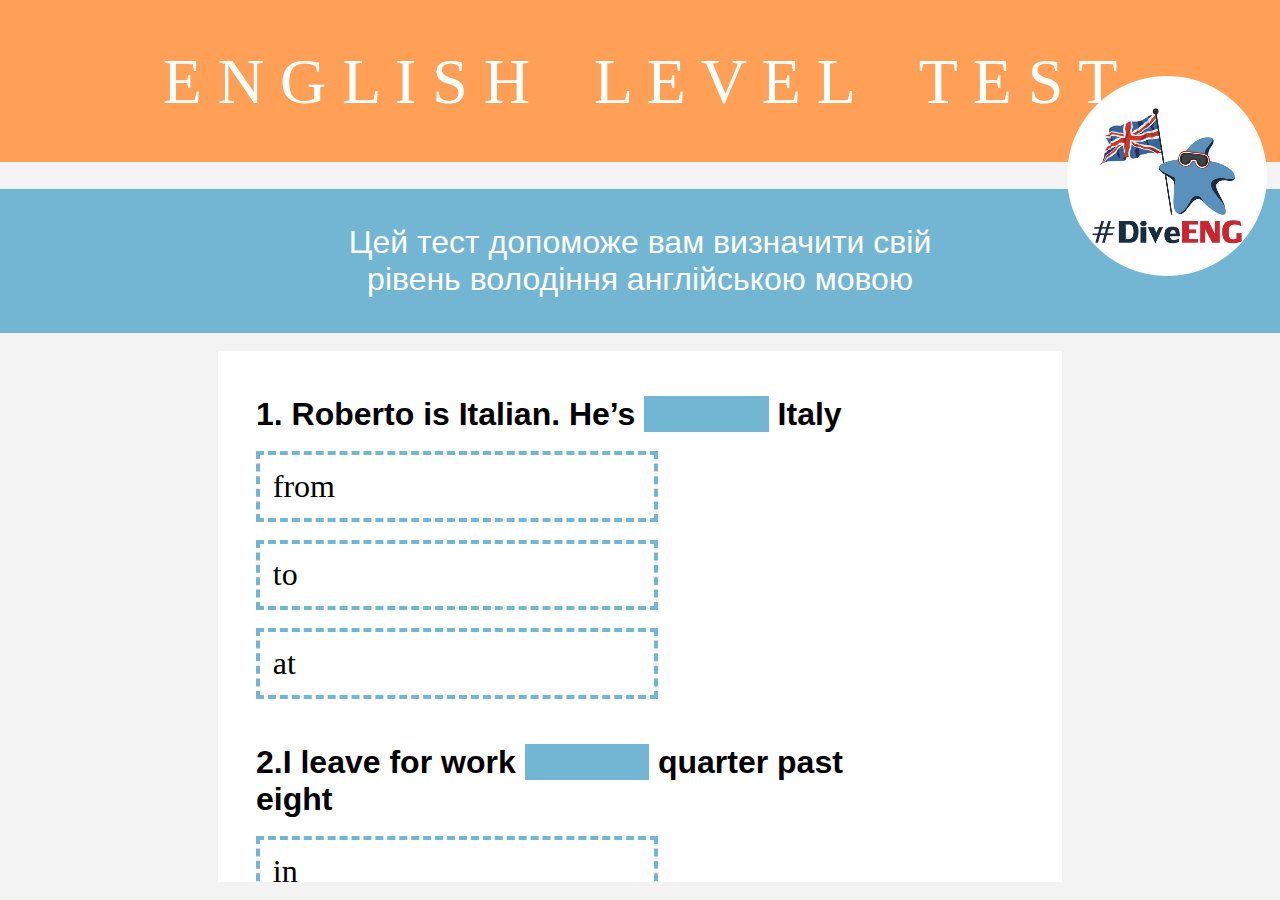
==== index.html @ 463c5b03 "bnt_f_size+" ====
<!DOCTYPE html>
<html lang="en">
<head>
    <meta charset="UTF-8">
    <title>English level test</title>
    <link rel="stylesheet" href="style.css">
</head>
<body>

<div class="wrap">
    <div class="header_text">
        E N G L I S H&nbsp;&nbsp;&nbsp;&nbsp;L E V E L&nbsp;&nbsp;&nbsp; T E S T

    </div>
    <div class="logo">
        <img src="./img/logo.png" alt="">
    </div>
    <div class="header_text_2">
        <div class="header_text_2_1">
            Цей тест допоможе вам визначити свiй рiвень володiння англiйською мовою
        </div>
        <div class="logo2">
            <img src="./img/logo.png" alt="">

        </div>
    </div>
    <div class="mid_test">
        <div class="question" >
            <div class="answ">38.<span id="close">..............</span> in my seventies and rather unfit, I might consider taking up squash.</div>
            <div class="answ_1">I was explained the problem</div>
            <div class="answ_1">I was explained the problem</div>
            <div class="answ_1">Hot though the night air was</div>
        </div>
        <div class="finish">
            <div class="finish_text">
                FINISH
            </div>
        </div>




    </div>
    <div class="progress_bar">
        <div class="bar_color"></div>
    </div>
    <div class="result">
        <div class="result_mid">
            <div class="cup">
                <img src="./img/кубок.png" alt="">
            </div>
            <div class="lvl_text">
            </div>
            <div class="lvl_img">
                <img src="./img/SPLASH.png" alt="">
                <div class="lvl_img_text">
                    A1
                </div>
            </div>
            <div class="fotter_mid_text">
                <div class="f_m_t">
                Вивчай англійську разом з нами та переходь на новий рівень у комфортному темпі.
                </div>
                <div class="icons_mid_res2">
                    <a href="https://www.facebook.com/diveeng"><img src="./img/free-icon-facebook-5968764.png" alt=""></a>
                    <a href="https://www.instagram.com/diveeng_school/"><img src="./img/free-icon-instagram-2111463.png" alt=""></a>
                    <a href="https://maps.app.goo.gl/6txwPkbbD8pV2NKn9"><img src="./img/free-icon-map-854878.png" alt=""></a>
                    <a href="https://www.tiktok.com/@dariin_english"><img src="./img/free-icon-tiktok-2504942.png" alt=""></a>
                    <a href=""><img src="./img/free-icon-telegram-906377.png" alt=""></a>
                </div>
                <div class="icons_mid_res">
                    <a href="https://www.facebook.com/diveeng"><img src="./img/free-icon-facebook-5968764.png" alt=""></a>
                    <a href="https://www.instagram.com/diveeng_school/"><img src="./img/free-icon-instagram-2111463.png" alt=""></a>
                    <a href="https://maps.app.goo.gl/6txwPkbbD8pV2NKn9"><img src="./img/free-icon-map-854878.png" alt=""></a>
                    <a href="https://www.tiktok.com/@dariin_english"><img src="./img/free-icon-tiktok-2504942.png" alt=""></a>
                    <a href=""><img src="./img/free-icon-telegram-906377.png" alt=""></a>
<!--                    <div class="oblako">-->
<!--                        <img src="./img/облачко.png" alt="" id="st">-->

<!--                    </div>-->
            </div>

        </div>

        </div>
    </div>
</div>
</body>
<script src="script.js"></script>
</html>
---- style.css ----
*{
    padding: 0;
    margin:0;
}
.wrap{
    width: 100vw;
    height: 100vh;
    display: flex;
    justify-content: center;
    align-content: flex-start;
    flex-wrap: wrap;
    background-color: #f3f3f3;
    overflow: hidden;
}
.icons_mid_res2{
    display: none;
}
.logo2{
    display: none;
}
.logo{
    flex-basis: 100%;
    height: 3vh;
    display: flex;
    justify-items: flex-end;
    align-items: center;
}
.logo img{
    width: 300px;
    height: 300px;
    position: absolute;
    right: 1vw;

}
.header_text{
    flex-basis: 100%;
    height: 10vh;
    text-align: center;
    background-color: rgb(285,160,86);
    font-size: 4.5em;
    font-family: Impact,fantasy;
    padding: 5vh 0 5vh 0;
    color:white;
}
.header_text_2{
    /*background-color: black;*/
    height: 10vh;
    flex-basis: 100%;
    display: flex;
    font-family: Arial, sans-serif ;
    padding: 4vh 0 4vh 0;
    justify-content: center;
    align-content: center;
    align-items: center;
    background-color: rgb(114,182,212);
}
.header_text_2_1{
    flex-basis: 50%;
    display: flex;
    justify-content: center;
    align-content: center;
    height: auto;
    font-size: 2.5em;
    text-align: center;
    color: white;
}
.mid_test{
    display: flex;
    flex-basis: 60%;
    margin-top: 2vh;
    background-color: white;
    padding: 0 3vw 0 3vw;
    height: 56vh;
    flex-wrap: wrap;
    overflow-y: auto;
}
.mid_test::-webkit-scrollbar{
    display: none;
}
.question{
    display: none;
    margin-top: 5vh;
    flex-basis: 80%;
    flex-wrap: wrap;


}
.answ{
    flex-basis: 100%;
    font-size: 2em;
    font-weight: 700;
    font-family: Arial, sans-serif ;

}
.answ_1{
    flex-basis: 60%;
    padding: 1vw;
    font-size: 2em;
    border:4px dashed rgb(114,182,212);
    margin-top: 2vh;
    transition: 0.5s all;
    cursor: pointer;
}
.answ_1:hover{
    transform: scale(1.1);
}
.progress_bar{
    flex-basis: 100%;
    overflow: hidden;
    height: 1vh;

}
.finish{
    flex-basis: 100%;
    height: 8vh;
    display: flex;
    justify-content: center;
    margin-top: 3vh;
    cursor: pointer;
}
.finish_text{
    display: flex;
justify-content: center;
    align-items:center;
    flex-basis: 30%;
    font-size: 3em;
    font-weight: 400;
    color:white;
    font-family: Impact,fantasy;
    background-color:rgb(285,160,86) ;
    border-radius: 30px;
}
.bar_color{
    width: 0;
    height: 2vh;
    background-color: rgb(138,242,111);
}

#close{
    color:rgb(114,182,212) ;
    background-color: rgb(114,182,212);
    user-select: none;
}
.result{

    position: fixed;
    display: flex;
    flex-wrap: wrap;
    height: 70vh;
    width:55vw;
    opacity: 0;
    top:30%;
    z-index: -1;
    justify-content: center;
    align-items: flex-start;
    transition: opacity 1.5s  ease-in;

}
.result_mid{
    display: flex;
    flex-basis: 100%;
    height: 55vh;
    flex-wrap: wrap;
    background-color: #ffd1cc;
    align-content: flex-start;
    border-radius: 30px 30px 0 0;
}
.icons_mid_res{
    background-color: #ffd1cc;
    border-radius: 0 0 30px 30px;
    margin-top:5vh;
    padding-bottom: 5vh;


}
.cup{
    flex-basis: 25%;
    height: 45vh;
    display: flex;
    align-items: center;
    position: absolute;
}
.lvl_text{
    font-weight: 700;
    margin-top: 2vh;
    flex-basis:100%;
    display: flex;
    justify-content: center;
    align-items: center;
    font-size: 3em;

}
.lvl_img{
    margin-top: 3vh;
    height: 20vh;
    display: flex;
    flex-basis: 100%;
    justify-content: center;
    align-items: center;
}
.lvl_img_text{
    margin-top: -2vh;
    font-size: 3em;
    font-weight: 700;
    background-color: white;
    flex-basis: 16%;
    z-index: 1;
    border-radius: 30px;
    display: flex;
    justify-content: center;
    align-items: center;
    height: 15vh;
    font-family: Arial, sans-serif ;

}
.fotter_mid_text{
    flex-wrap: wrap;
    margin-top: 5vh;
    display: flex;
    flex-basis: 100%;
    justify-content: center;align-items: center;
    font-size: 2em;
}
.f_m_t{
    display: flex;
    text-align: center;
    flex-basis: 50%;
    justify-content: center;
    align-items: center;
}
.icons_mid_res{

    flex-basis: 100%;
    display: flex;
    justify-content:space-evenly;
    align-items: center;
}
.icons_mid_res img{
    width: 70px;
    height: 70px;
}
.oblako{
    justify-self: flex-end;
    position: absolute;
    margin-left: 40vw;
    margin-bottom: 32vh;

}
.oblako img{
    width: 250px;
    height: 150px;
    position: absolute;

}


.cup img{
    width: 100%;
    height: 30vh;
}
.lvl_img img{
    width: 250px;
    height: 250px;
    position: absolute;
}
@media screen and (max-width: 1600px) {
    .header_text{
        height: 8vh;
        font-size: 4em;
    }
    .header_text_2{
        height: 8vh;
        font-size: 0.9em;
    }
    .logo img{
        width: 260px;
        height: 260px;


    }
}
@media screen and (max-width: 1350px) {
    .oblako {
        margin-left: 44vw;

        margin-bottom: 35vh;
    }
    .header_text_2{
        font-size: 0.8em;
    }
    .logo img{
        width: 230px;
        height: 230px;


    }
    .mid_test{
        height: 58vh;
    }
}
@media screen and (max-width: 1280px) {
    .oblako {
        margin-left: 44vw;

        margin-bottom: 33vh;
    }
    .result{
        width: 60vw;
    }
    .lvl_img img {
        width: 220px;
        height: 220px;
    }
    .fotter_mid_text{
        font-size: 1.7em;
        margin-top: 7vh;
    }
    .header_text_2{
        font-size: 0.8em;
    }
    .logo img{
        width: 200px;
        height: 200px;


    }
    .finish_text {
        flex-basis: 35%;
    }
    .mid_test{
        height: 59vh;
    }
}
@media screen and (max-width: 1024px) and (min-height: 1280px) {

    .result{
        width: 80vw;
    }
    .lvl_img{
        margin-top: 1vh;
    }

    .icons_mid_res{display: none}
    .icons_mid_res2{
        display: flex;
        margin-top: 2vh;
        flex-basis: 80%;
        justify-content: space-evenly;

    }
    .result_mid{
        height: auto;
    }
    .icons_mid_res2 img{
        width: 80px;
        height: 80px;


    }
    .cup img{
        width: 200px;
        height: 200px;
    }
    .lvl_text{
        font-size: 3em;
    }
    .lvl_img_text{
        height: 9vh;
        flex-basis: 27%;
    }
    .f_m_t{
        flex-basis: 80%;
    }
}

@media screen and (max-width: 1024px) {
    .oblako {
        margin-left: 48vw;

        margin-bottom: 37vh;
    }

    .header_text{
        font-size: 3.5em;
        height: 7vh;
    }

    .header_text_2{
        font-size: 0.7em;
        height: 5vh;
        display: flex;
        justify-content: center;
        align-items: center;
    }
    .logo img{
        width:160px;
        height: 160px;
    }
    .mid_test{
        height: 55vh;
    }
}
@media screen and (max-width: 768px) {


    .result{
        width: 100vw;
    }
    .lvl_img_text{
        height: 10vh;
    }
    .lvl_img_text{
        font-size: 1.8em;
    }
}
@media screen and (max-width: 600px) {
    .lvl_img{
        margin-top: 8vh;
    }

    .icons_mid_res{display: none}
    .icons_mid_res2{
        display: flex;
        margin-top: 2vh;
        flex-basis: 80%;
        justify-content: space-evenly;

    }
    .result_mid{
        height: auto;
    }
    .icons_mid_res2 img{
        width: 50px;
        height: 50px;


    }
    .cup img{
        width: 100px;
        height: 100px;
    }
    .lvl_text{
        font-size: 2em;
    }
    .lvl_img_text{
        height: 10vh;
        flex-basis: 30%;
    }
    .f_m_t{
        font-size: 1em;flex-basis: 80%;
    }
    .mid_test{
        flex-basis: 100%;
        height: 65vh;
    }
    .question{
        font-size: 0.8em;
    }
    .finish_text {
        flex-basis: 45%;
        height: 7vh;
        font-size: 2em;
    }

    .header_text {
        height: 5vh;
        font-size: 2.2em;
        width: auto;

        justify-content: center;
        align-items: center;
        display: flex;
    }

    .logo {
        height: 1vh;
    }

    .header_text_2 {
        height: 6vh;
        font-size: 0.3em;

        font-weight: 700;
        justify-content: flex-start;
    }

    .header_text_2_1 {
        display: flex;
        justify-content: center;
        align-items: center;
        flex-basis: 55%;
        font-size: 4em;
        text-align: left;
        padding-left: 3vw;
    }
    .logo img{
        display: none;
    }
    .logo2{
        overflow: hidden;
        display: flex;
        flex-basis: 50%;
        justify-content: center;
        align-items: center;
    }
    .logo2 img{
        width: 100px;
        height: 100px;
    }


}
@media screen and (max-width: 400px) {
    .lvl_img{
        margin-top: 6vh;
    }
.header_text{
    font-size: 1.8em;
}
    .header_text_2{
        font-size: 0.25em;
    }
    .logo2 img{
        height: 90px;
        width: 90px;
    }
}
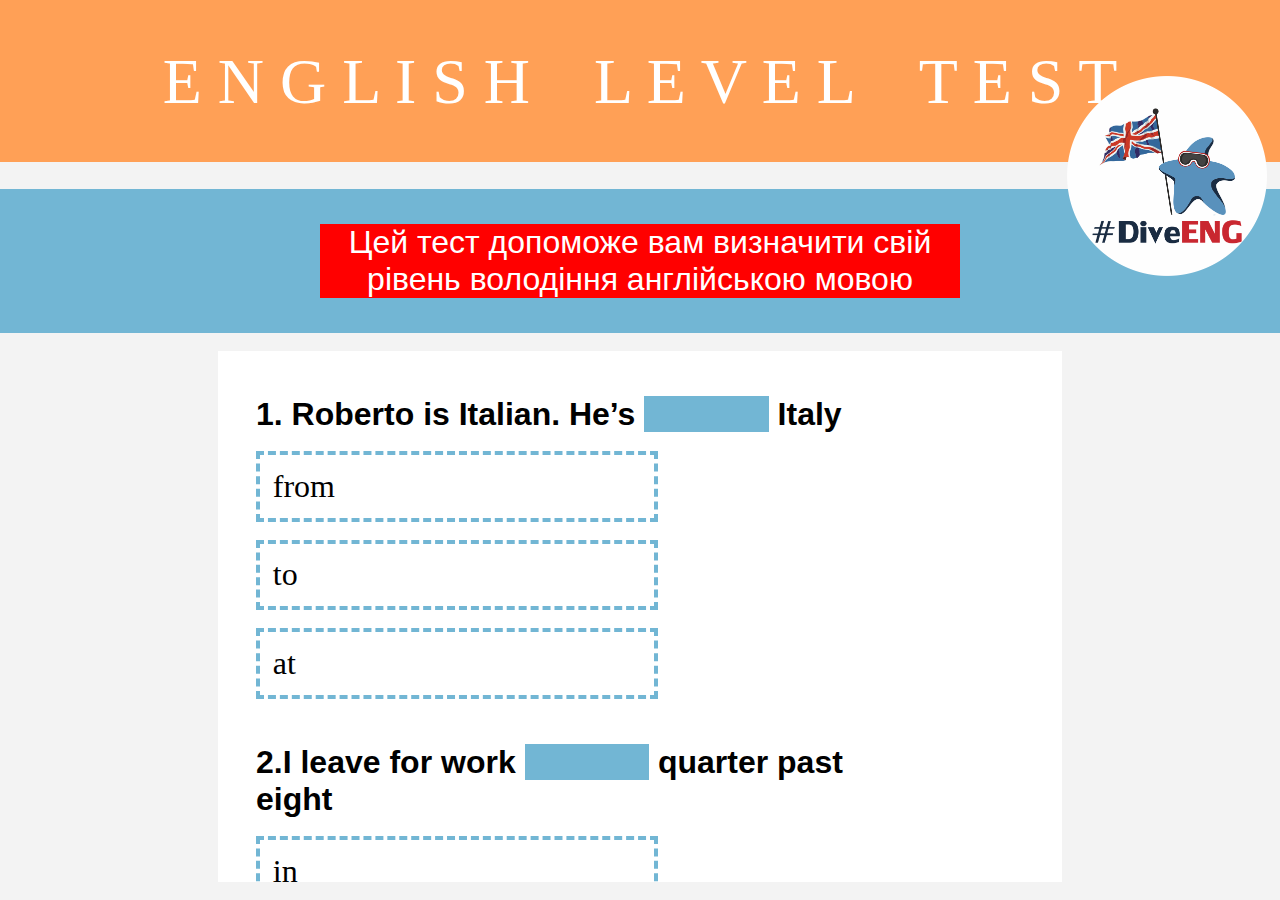
==== commit 92de9690: "bnt_f_size+v2.1" ====
--- a/index.html
+++ b/index.html
@@ -69,7 +69,7 @@
                     <a href=""><img src="./img/free-icon-telegram-906377.png" alt=""></a>
                 </div>
                 <div class="icons_mid_res">
-                    <a href="https://www.facebook.com/diveeng"><img src="./img/free-icon-facebook-5968764.png" alt=""></a>
+                    <a href="https://youtube.com/@dariin_english?si=JfwWOkjM9XJ9PCPo"><img src="./img/free-icon-facebook-5968764.png" alt=""></a>
                     <a href="https://www.instagram.com/diveeng_school/"><img src="./img/free-icon-instagram-2111463.png" alt=""></a>
                     <a href="https://maps.app.goo.gl/6txwPkbbD8pV2NKn9"><img src="./img/free-icon-map-854878.png" alt=""></a>
                     <a href="https://www.tiktok.com/@dariin_english"><img src="./img/free-icon-tiktok-2504942.png" alt=""></a>
--- a/style.css
+++ b/style.css
@@ -55,6 +55,7 @@
     background-color: rgb(114,182,212);
 }
 .header_text_2_1{
+    background-color: red;
     flex-basis: 50%;
     display: flex;
     justify-content: center;
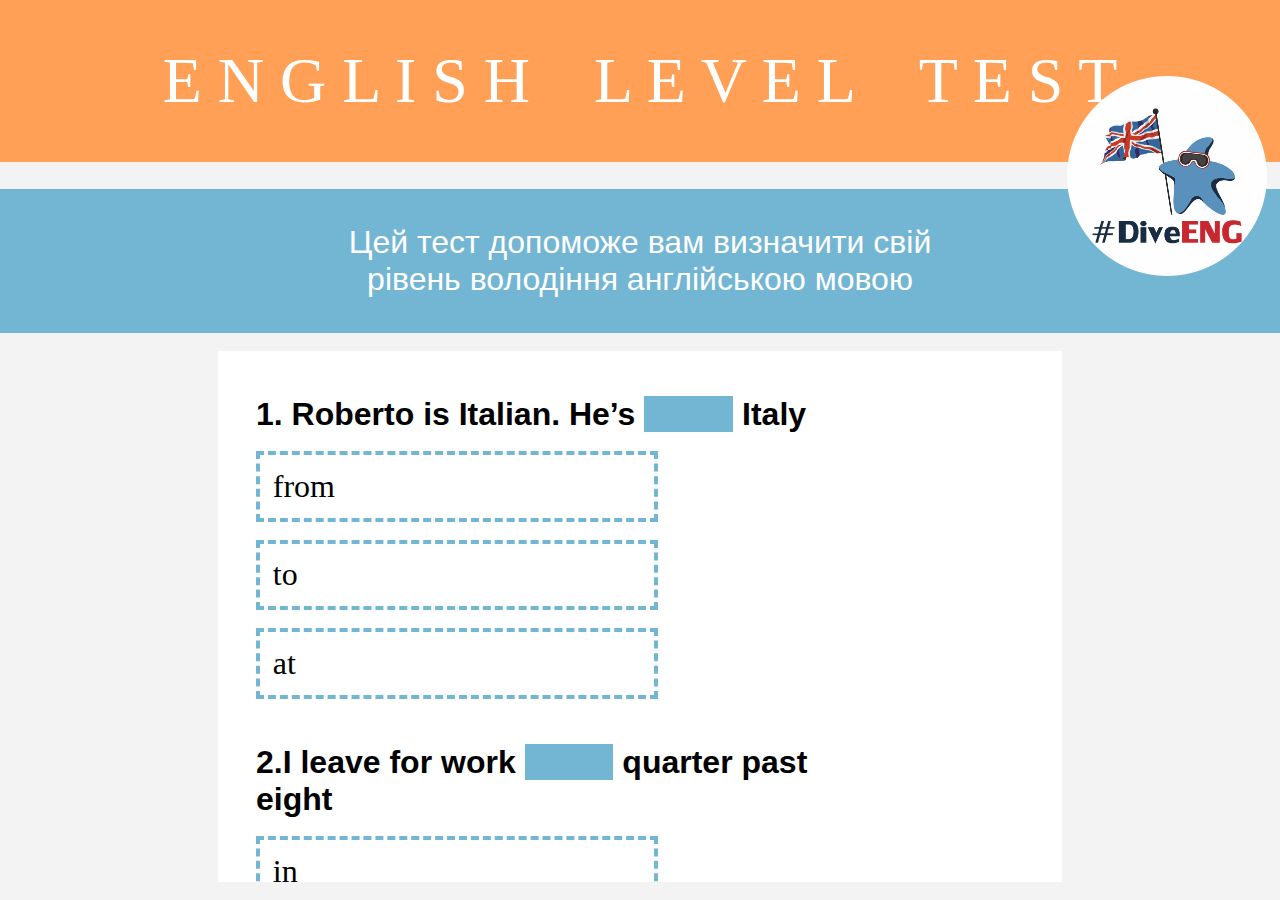
==== commit 402d9a9f: "bnt_f_size+v2.5" ====
--- a/index.html
+++ b/index.html
@@ -26,7 +26,7 @@
     </div>
     <div class="mid_test">
         <div class="question" >
-            <div class="answ">38.<span id="close">..............</span> in my seventies and rather unfit, I might consider taking up squash.</div>
+            <div class="answ">38.<span id="close">..........</span> in my seventies and rather unfit, I might consider taking up squash.</div>
             <div class="answ_1">I was explained the problem</div>
             <div class="answ_1">I was explained the problem</div>
             <div class="answ_1">Hot though the night air was</div>
@@ -69,7 +69,7 @@
                     <a href=""><img src="./img/free-icon-telegram-906377.png" alt=""></a>
                 </div>
                 <div class="icons_mid_res">
-                    <a href="https://youtube.com/@dariin_english?si=JfwWOkjM9XJ9PCPo"><img src="./img/free-icon-facebook-5968764.png" alt=""></a>
+                    <a href="https://youtube.com/@dariin_english?si=JfwWOkjM9XJ9PCPo"><img src="./img/free-icon-youtube-3670147.png" alt=""></a>
                     <a href="https://www.instagram.com/diveeng_school/"><img src="./img/free-icon-instagram-2111463.png" alt=""></a>
                     <a href="https://maps.app.goo.gl/6txwPkbbD8pV2NKn9"><img src="./img/free-icon-map-854878.png" alt=""></a>
                     <a href="https://www.tiktok.com/@dariin_english"><img src="./img/free-icon-tiktok-2504942.png" alt=""></a>
--- a/style.css
+++ b/style.css
@@ -1,7 +1,10 @@
+@import url('https://fonts.googleapis.com/css?family=Impact');
+
 *{
     padding: 0;
     margin:0;
 }
+
 .wrap{
     width: 100vw;
     height: 100vh;
@@ -32,10 +35,13 @@
     right: 1vw;
 
 }
+
 .header_text{
     flex-basis: 100%;
+    display: flex;
+    justify-content: center;
+    align-items: center;
     height: 10vh;
-    text-align: center;
     background-color: rgb(285,160,86);
     font-size: 4.5em;
     font-family: Impact,fantasy;
@@ -55,11 +61,10 @@
     background-color: rgb(114,182,212);
 }
 .header_text_2_1{
-    background-color: red;
     flex-basis: 50%;
     display: flex;
     justify-content: center;
-    align-content: center;
+    align-items: center;
     height: auto;
     font-size: 2.5em;
     text-align: center;
@@ -143,11 +148,12 @@
     user-select: none;
 }
 .result{
-
+    background-color: #ffd1cc;
+    border-radius: 30px;
     position: fixed;
     display: flex;
     flex-wrap: wrap;
-    height: 70vh;
+    height: auto;
     width:55vw;
     opacity: 0;
     top:30%;
@@ -158,19 +164,16 @@
 
 }
 .result_mid{
-    display: flex;
-    flex-basis: 100%;
-    height: 55vh;
-    flex-wrap: wrap;
-    background-color: #ffd1cc;
+    padding-bottom: 5vh;
+
+    display: flex;
+    flex-basis: 100%;
+height: auto;    flex-wrap: wrap;
     align-content: flex-start;
     border-radius: 30px 30px 0 0;
 }
 .icons_mid_res{
-    background-color: #ffd1cc;
-    border-radius: 0 0 30px 30px;
-    margin-top:5vh;
-    padding-bottom: 5vh;
+    margin-top: 4vh;
 
 
 }
@@ -201,7 +204,7 @@
 }
 .lvl_img_text{
     margin-top: -2vh;
-    font-size: 3em;
+    font-size: 2.7em;
     font-weight: 700;
     background-color: white;
     flex-basis: 16%;
@@ -265,6 +268,9 @@
     position: absolute;
 }
 @media screen and (max-width: 1600px) {
+    .lvl_img_text{
+        font-size: 2.7em;
+    }
     .header_text{
         height: 8vh;
         font-size: 4em;
@@ -281,6 +287,7 @@
     }
 }
 @media screen and (max-width: 1350px) {
+
     .oblako {
         margin-left: 44vw;
 
@@ -366,8 +373,9 @@
         font-size: 3em;
     }
     .lvl_img_text{
-        height: 9vh;
-        flex-basis: 27%;
+        height: auto;
+        flex-basis: 23%;
+        font-size: 2.7em;
     }
     .f_m_t{
         flex-basis: 80%;
@@ -375,6 +383,14 @@
 }
 
 @media screen and (max-width: 1024px) {
+
+    .logo{
+        height: 1vh;
+    }
+    .header_text_2_1{
+        flex-basis: 70%;
+        font-size: 3.2em;
+    }
     .oblako {
         margin-left: 48vw;
 
@@ -383,7 +399,7 @@
 
     .header_text{
         font-size: 3.5em;
-        height: 7vh;
+        height: auto;
     }
 
     .header_text_2{
@@ -400,9 +416,31 @@
     .mid_test{
         height: 55vh;
     }
+    .lvl_img img{
+        width: 300px;
+        height: 300px;
+    }
+    .lvl_img_text{
+        width: 170px;
+        height: 160px;
+    }
+    .finish_text{
+        height: 5vh;
+    }
+    .question{
+        flex-basis: 100%;
+
+    }
+
 }
 @media screen and (max-width: 768px) {
-
+    .lvl_img{
+        height: 40vh;
+
+    }
+    .lvl_img img{
+        width: 25vw;
+    }
 
     .result{
         width: 100vw;
@@ -415,6 +453,8 @@
     }
 }
 @media screen and (max-width: 600px) {
+
+
     .lvl_img{
         margin-top: 8vh;
     }
@@ -423,12 +463,22 @@
     .icons_mid_res2{
         display: flex;
         margin-top: 2vh;
-        flex-basis: 80%;
+        flex-basis: 100%;
         justify-content: space-evenly;
 
     }
+
     .result_mid{
+
         height: auto;
+        align-content: flex-start;
+    }
+    .lvl_img{
+        height: auto;
+    }
+    .lvl_img img{
+        width: 200px;
+        height: 200px;
     }
     .icons_mid_res2 img{
         width: 50px;
@@ -436,15 +486,20 @@
 
 
     }
+    .cup{
+    }
+    .f_m_t{
+        margin-top: 2vh;
+    }
     .cup img{
-        width: 100px;
-        height: 100px;
+        width: 150px;
+        height: 150px;
     }
     .lvl_text{
         font-size: 2em;
     }
     .lvl_img_text{
-        height: 10vh;
+        height: 100px;
         flex-basis: 30%;
     }
     .f_m_t{
@@ -508,6 +563,14 @@
         width: 100px;
         height: 100px;
     }
+    .finish{
+        height: 4vh;
+
+    }
+    .finish_text{
+    flex-basis: 45%;
+        font-size: 1.7em;
+    }
 
 
 }
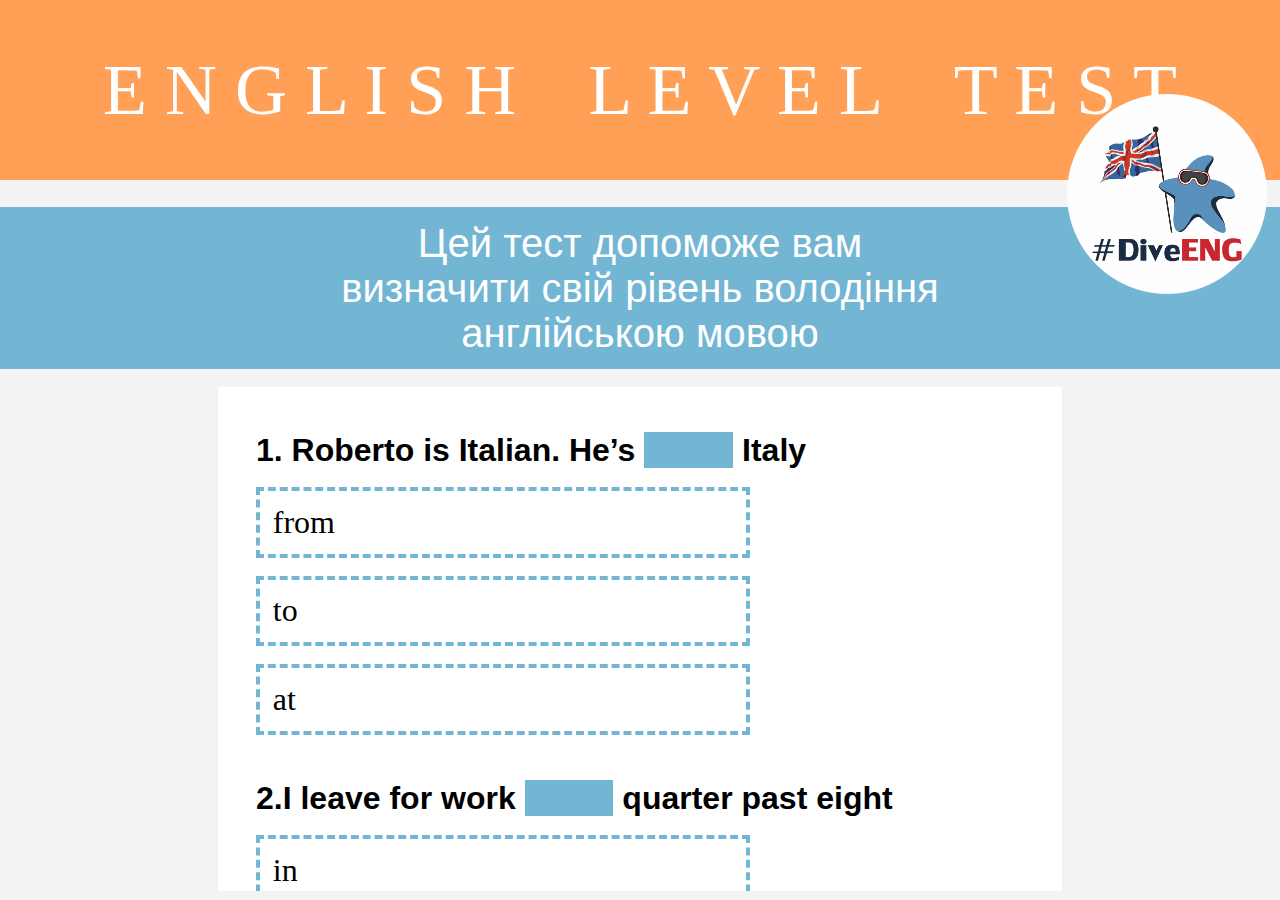
==== commit 5efd5535: "bnt_f_size+v3.0" ====
--- a/index.html
+++ b/index.html
@@ -4,6 +4,7 @@
     <meta charset="UTF-8">
     <title>English level test</title>
     <link rel="stylesheet" href="style.css">
+    <link rel="shortcut icon" href="img/favicon.ico">
 </head>
 <body>
 
--- a/style.css
+++ b/style.css
@@ -3,10 +3,15 @@
 *{
     padding: 0;
     margin:0;
-}
-
+
+}
+body{
+
+}
 .wrap{
+    max-height: 100vh;
     width: 100vw;
+
     height: 100vh;
     display: flex;
     justify-content: center;
@@ -86,7 +91,7 @@
 .question{
     display: none;
     margin-top: 5vh;
-    flex-basis: 80%;
+    flex-basis: 100%;
     flex-wrap: wrap;
 
 
@@ -130,11 +135,11 @@
     align-items:center;
     flex-basis: 30%;
     font-size: 3em;
+    border-radius: 5px;
     font-weight: 400;
     color:white;
     font-family: Impact,fantasy;
     background-color:rgb(285,160,86) ;
-    border-radius: 30px;
 }
 .bar_color{
     width: 0;
@@ -156,7 +161,7 @@
     height: auto;
     width:55vw;
     opacity: 0;
-    top:30%;
+    top:12%;
     z-index: -1;
     justify-content: center;
     align-items: flex-start;
@@ -164,11 +169,12 @@
 
 }
 .result_mid{
+
     padding-bottom: 5vh;
 
     display: flex;
     flex-basis: 100%;
-height: auto;    flex-wrap: wrap;
+   flex-wrap: wrap;
     align-content: flex-start;
     border-radius: 30px 30px 0 0;
 }
@@ -179,14 +185,18 @@
 }
 .cup{
     flex-basis: 25%;
-    height: 45vh;
+    height: 55vh;
     display: flex;
     align-items: center;
     position: absolute;
+}
+
+.lvl_img{
+    max-height: 200px;
 }
 .lvl_text{
     font-weight: 700;
-    margin-top: 2vh;
+    margin: 2vh 0 4vh 0;
     flex-basis:100%;
     display: flex;
     justify-content: center;
@@ -204,16 +214,16 @@
 }
 .lvl_img_text{
     margin-top: -2vh;
-    font-size: 2.7em;
+    font-size: 2.1em;
     font-weight: 700;
     background-color: white;
-    flex-basis: 16%;
+    flex-basis: 15%;
     z-index: 1;
     border-radius: 30px;
     display: flex;
     justify-content: center;
     align-items: center;
-    height: 15vh;
+    height: 12vh;
     font-family: Arial, sans-serif ;
 
 }
@@ -226,6 +236,7 @@
     font-size: 2em;
 }
 .f_m_t{
+    margin-top: 2vh;
     display: flex;
     text-align: center;
     flex-basis: 50%;
@@ -267,325 +278,245 @@
     height: 250px;
     position: absolute;
 }
-@media screen and (max-width: 1600px) {
-    .lvl_img_text{
-        font-size: 2.7em;
-    }
-    .header_text{
-        height: 8vh;
-        font-size: 4em;
-    }
-    .header_text_2{
-        height: 8vh;
-        font-size: 0.9em;
-    }
-    .logo img{
-        width: 260px;
-        height: 260px;
-
-
-    }
-}
-@media screen and (max-width: 1350px) {
-
-    .oblako {
-        margin-left: 44vw;
-
-        margin-bottom: 35vh;
-    }
-    .header_text_2{
-        font-size: 0.8em;
-    }
-    .logo img{
-        width: 230px;
-        height: 230px;
-
-
-    }
-    .mid_test{
-        height: 58vh;
-    }
-}
-@media screen and (max-width: 1280px) {
-    .oblako {
-        margin-left: 44vw;
-
-        margin-bottom: 33vh;
-    }
-    .result{
-        width: 60vw;
-    }
-    .lvl_img img {
-        width: 220px;
-        height: 220px;
-    }
-    .fotter_mid_text{
-        font-size: 1.7em;
-        margin-top: 7vh;
-    }
-    .header_text_2{
-        font-size: 0.8em;
-    }
+@media screen and (max-width: 1500px){
+    .lvl_img_text{
+        font-size: 2em;
+        flex-basis: 22%;
+        height: 15vh;
+    }
+}
+
+@media screen and (max-width: 1340px){
     .logo img{
         width: 200px;
         height: 200px;
-
-
-    }
-    .finish_text {
-        flex-basis: 35%;
-    }
-    .mid_test{
-        height: 59vh;
-    }
-}
-@media screen and (max-width: 1024px) and (min-height: 1280px) {
-
+    }
+    .lvl_img_text{
+        font-size: 2em;
+        flex-basis: 22%;
+    }
+    .f_m_t{
+        flex-basis: 60%;
+    }
+}
+@media screen and (max-width: 1160px){
     .result{
-        width: 80vw;
-    }
-    .lvl_img{
-        margin-top: 1vh;
-    }
-
-    .icons_mid_res{display: none}
-    .icons_mid_res2{
-        display: flex;
-        margin-top: 2vh;
-        flex-basis: 80%;
-        justify-content: space-evenly;
-
-    }
-    .result_mid{
-        height: auto;
-    }
-    .icons_mid_res2 img{
-        width: 80px;
-        height: 80px;
-
-
+        width: 65vw;
+    }
+    .logo img{
+        width: 170px;
+        height: 170px;
+    }
+    .header_text{
+        font-size: 4em;
+        height: 10vh;
+    }
+    .header_text_2_1{
+        height: 10vh;
+        font-size: 2em;
+        flex-basis: 60%;
+    }
+
+}
+@media screen and (max-width: 1024px) {
+    .logo img{
+        width: 150px;
+        height: 150px;
+    }
+    .logo{
+        height: 1vh;
     }
     .cup img{
         width: 200px;
         height: 200px;
-    }
-    .lvl_text{
-        font-size: 3em;
-    }
-    .lvl_img_text{
+        margin-top: 5vh;
+    }
+    .cup{
+        display: flex;
+        height: 60vh;
+    }
+    .f_m_t{
+        font-size: 0.8em;
+        margin-top: 5vh;
+    }
+    .lvl_img_text{
+        height: 120px;
+        width: 120px;
+    }
+}
+@media screen and (max-width: 768px) {
+
+    .logo img{
+        display: none;
+    }
+    .logo2{
+        display: flex;
+    }
+    .logo2 img{
+        width: 200px;
+        height: 200px;
+        margin-right: 10vw;
+    }
+    .header_text_2_1{
+        font-size: 2em;
+        text-align: left;
+        flex-basis: 40%;
+        display: flex;
         height: auto;
-        flex-basis: 23%;
-        font-size: 2.7em;
-    }
-    .f_m_t{
-        flex-basis: 80%;
-    }
-}
-
-@media screen and (max-width: 1024px) {
-
-    .logo{
-        height: 1vh;
-    }
-    .header_text_2_1{
-        flex-basis: 70%;
-        font-size: 3.2em;
-    }
-    .oblako {
-        margin-left: 48vw;
-
-        margin-bottom: 37vh;
-    }
-
+        margin-left: 5vw;
+        justify-content: flex-start;
+    }
+    .wrap{
+        overflow-y: scroll;
+    }
+    .mid_test{
+        height: 100vh;
+        flex-basis: 100%;
+    }
+    .progress_bar{
+        position: absolute;
+        bottom: 1px;
+        left: 0;
+    }
     .header_text{
         font-size: 3.5em;
-        height: auto;
-    }
+    }
+
 
     .header_text_2{
+        height: 20vh;
+        display: flex;
+        justify-content: space-between;
+    }
+    .result{
+        width: 80vw;
+    }
+    .cup img{
+        width: 180px;
+        height: 180px;
+        margin-top: 5vh;
+    }
+    .cup{
+        display: flex;
+        height: 60vh;
+    }
+    .f_m_t{
+        font-size: 0.8em;
+        margin-top: 5vh;
+    }
+    .lvl_img_text{
+        height: 120px;
+        width: 120px;
+    }
+}
+@media screen and (max-width: 650px) {
+    .header_text_2_1{
+        font-size: 1.7em;
+
+    }
+    .header_text{
+        height: 3vh;
+        font-size: 2.7em;
+
+    }
+    .f_m_t{
+        flex-basis: 100%;
+    }
+    .lvl_text{
+        font-size: 2.5em;
+    }
+    .lvl_img_text{
+        flex-basis: 28%;
+        height: 120px;
+    }
+    .cup img{
+        width: 160px;
+        height: 160px;
+    }
+    .icons_mid_res  img{
+        width: 50px;
+        height: 50px;
+    }
+}
+@media screen and (max-width: 500px) {
+    .result{
+        width: 90vw;
+
+    }
+    .question{
+        font-size: 0.8em;
+    }
+    .finish_text{
+        flex-basis: 40%;
+    }
+    .cup img{
+        width: 110px;
+        height: 110px;
+    }
+    .header_text{
+        height: 3vh;
+        font-size: 2.3em;
+
+    }
+    .header_text_2_1{
+        font-size: 1.4em;
+
+    }
+    .lvl_text{
+        font-size: 1.8em;
+
+    }
+    .lvl_img_text{
+        flex-basis: 35%;
+        height: 120px;
+    }
+}
+@media screen and (max-width: 420px) {
+    .f_m_t{
         font-size: 0.7em;
-        height: 5vh;
-        display: flex;
-        justify-content: center;
-        align-items: center;
-    }
-    .logo img{
-        width:160px;
+    }
+    .header_text{
+        font-size: 1.5em;
+        height: 2vh;
+
+    }
+    .logo2 img{
+        width: 160px;
         height: 160px;
     }
-    .mid_test{
-        height: 55vh;
-    }
-    .lvl_img img{
-        width: 300px;
-        height: 300px;
-    }
-    .lvl_img_text{
-        width: 170px;
-        height: 160px;
-    }
-    .finish_text{
-        height: 5vh;
-    }
-    .question{
-        flex-basis: 100%;
-
-    }
-
-}
-@media screen and (max-width: 768px) {
-    .lvl_img{
-        height: 40vh;
-
-    }
-    .lvl_img img{
-        width: 25vw;
-    }
-
-    .result{
-        width: 100vw;
-    }
-    .lvl_img_text{
-        height: 10vh;
-    }
-    .lvl_img_text{
-        font-size: 1.8em;
-    }
-}
-@media screen and (max-width: 600px) {
-
-
-    .lvl_img{
-        margin-top: 8vh;
-    }
-
-    .icons_mid_res{display: none}
-    .icons_mid_res2{
-        display: flex;
-        margin-top: 2vh;
-        flex-basis: 100%;
-        justify-content: space-evenly;
-
-    }
-
-    .result_mid{
-
-        height: auto;
-        align-content: flex-start;
-    }
-    .lvl_img{
-        height: auto;
+    .header_text_2_1{
+        font-size: 1.2em;
     }
     .lvl_img img{
         width: 200px;
         height: 200px;
     }
-    .icons_mid_res2 img{
-        width: 50px;
-        height: 50px;
-
-
-    }
-    .cup{
+    .lvl_img_text{
+
+        height: 100px;
+        font-size: 1.4em;
+    }
+}
+@media screen and (min-height: 1000px) {
+    .result,.result_mid{
+        max-height: 800px;
+    }
+    .lvl_img{
+        max-height: 50px;
+    }
+    .lvl_img_text{
+        margin-top: 0;
+    }
+    .cup {
+        top:0;
+        display: flex;
+        align-items: center;
+    }
+    .cup img{
+        margin-bottom: 700px;
     }
     .f_m_t{
-        margin-top: 2vh;
-    }
-    .cup img{
-        width: 150px;
-        height: 150px;
-    }
-    .lvl_text{
-        font-size: 2em;
-    }
-    .lvl_img_text{
-        height: 100px;
-        flex-basis: 30%;
-    }
-    .f_m_t{
-        font-size: 1em;flex-basis: 80%;
-    }
-    .mid_test{
+        font-size: 40px;
         flex-basis: 100%;
-        height: 65vh;
-    }
-    .question{
-        font-size: 0.8em;
-    }
-    .finish_text {
-        flex-basis: 45%;
-        height: 7vh;
-        font-size: 2em;
-    }
-
-    .header_text {
-        height: 5vh;
-        font-size: 2.2em;
-        width: auto;
-
-        justify-content: center;
-        align-items: center;
-        display: flex;
-    }
-
-    .logo {
-        height: 1vh;
-    }
-
-    .header_text_2 {
-        height: 6vh;
-        font-size: 0.3em;
-
-        font-weight: 700;
-        justify-content: flex-start;
-    }
-
-    .header_text_2_1 {
-        display: flex;
-        justify-content: center;
-        align-items: center;
-        flex-basis: 55%;
-        font-size: 4em;
-        text-align: left;
-        padding-left: 3vw;
-    }
-    .logo img{
-        display: none;
-    }
-    .logo2{
-        overflow: hidden;
-        display: flex;
-        flex-basis: 50%;
-        justify-content: center;
-        align-items: center;
-    }
-    .logo2 img{
-        width: 100px;
-        height: 100px;
-    }
-    .finish{
-        height: 4vh;
-
-    }
-    .finish_text{
-    flex-basis: 45%;
-        font-size: 1.7em;
-    }
-
-
-}
-@media screen and (max-width: 400px) {
-    .lvl_img{
-        margin-top: 6vh;
-    }
-.header_text{
-    font-size: 1.8em;
-}
-    .header_text_2{
-        font-size: 0.25em;
-    }
-    .logo2 img{
-        height: 90px;
-        width: 90px;
     }
 }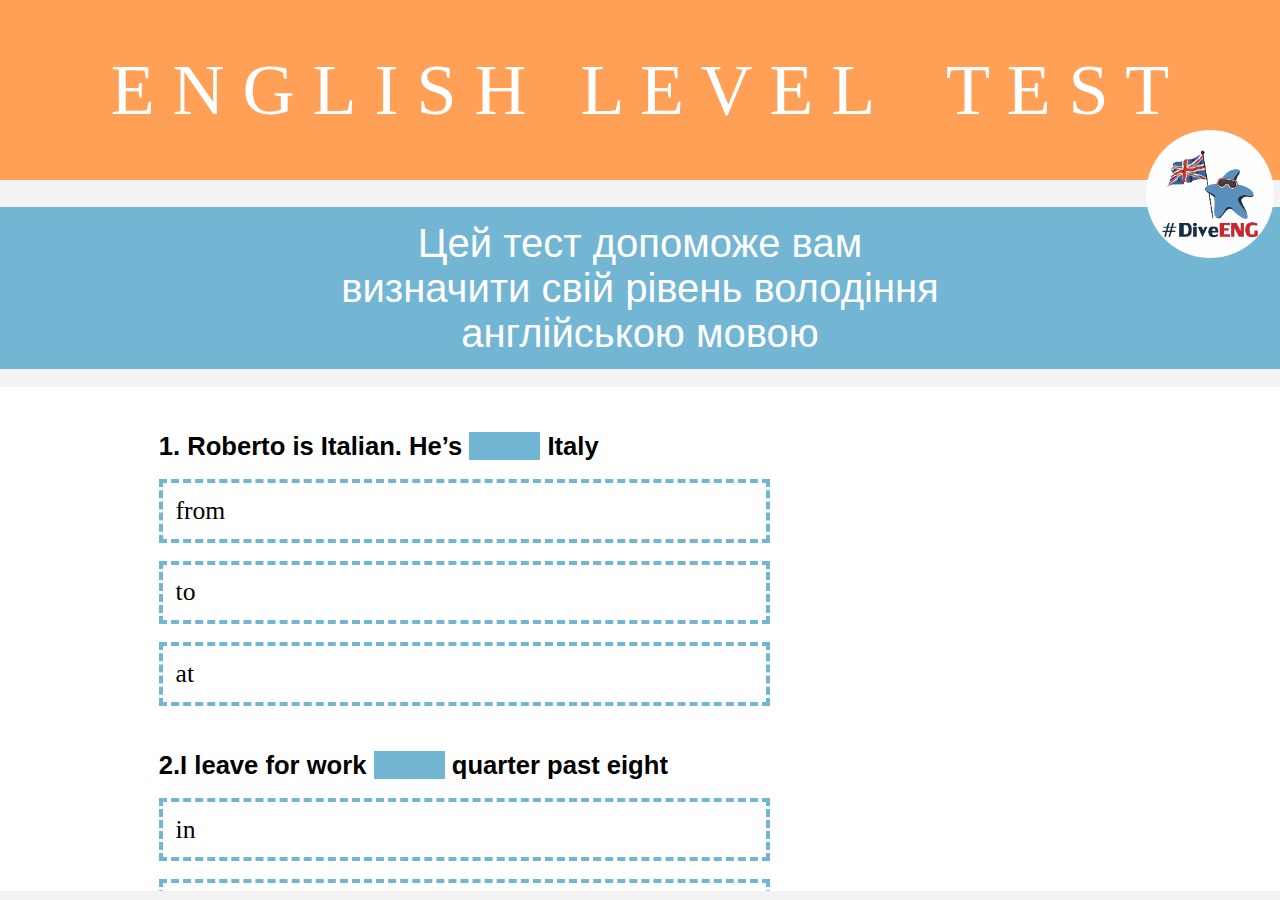
==== commit 799bc493: "bnt_f_size+v3.0" ====
--- a/index.html
+++ b/index.html
@@ -10,7 +10,8 @@
 
 <div class="wrap">
     <div class="header_text">
-        E N G L I S H&nbsp;&nbsp;&nbsp;&nbsp;L E V E L&nbsp;&nbsp;&nbsp; T E S T
+
+        E&nbsp;N&nbsp;G&nbsp;L&nbsp;I&nbsp;S&nbsp;H&nbsp;&nbsp;&nbsp;L E V E L&nbsp;&nbsp;&nbsp; T E S T
 
     </div>
     <div class="logo">
--- a/style.css
+++ b/style.css
@@ -8,6 +8,7 @@
 body{
 
 }
+
 .wrap{
     max-height: 100vh;
     width: 100vw;
@@ -34,14 +35,16 @@
     align-items: center;
 }
 .logo img{
-    width: 300px;
-    height: 300px;
+    width: 250px;
+    height: 250px
+;
     position: absolute;
-    right: 1vw;
+    right: 0.5vw;
 
 }
 
 .header_text{
+    color:white;
     flex-basis: 100%;
     display: flex;
     justify-content: center;
@@ -51,7 +54,7 @@
     font-size: 4.5em;
     font-family: Impact,fantasy;
     padding: 5vh 0 5vh 0;
-    color:white;
+    white-space:nowrap;
 }
 .header_text_2{
     /*background-color: black;*/
@@ -77,13 +80,14 @@
 }
 .mid_test{
     display: flex;
-    flex-basis: 60%;
+    flex-basis: 100%;
     margin-top: 2vh;
     background-color: white;
     padding: 0 3vw 0 3vw;
     height: 56vh;
     flex-wrap: wrap;
     overflow-y: auto;
+    justify-content: center;
 }
 .mid_test::-webkit-scrollbar{
     display: none;
@@ -91,7 +95,7 @@
 .question{
     display: none;
     margin-top: 5vh;
-    flex-basis: 100%;
+    flex-basis: 80%;
     flex-wrap: wrap;
 
 
@@ -202,6 +206,7 @@
     justify-content: center;
     align-items: center;
     font-size: 3em;
+    z-index: 1;
 
 }
 .lvl_img{
@@ -236,12 +241,14 @@
     font-size: 2em;
 }
 .f_m_t{
-    margin-top: 2vh;
+    margin-top: 5vh;
+    font-weight: 400;
     display: flex;
     text-align: center;
     flex-basis: 50%;
     justify-content: center;
     align-items: center;
+    z-index: 1;
 }
 .icons_mid_res{
 
@@ -345,6 +352,7 @@
     }
 }
 @media screen and (max-width: 768px) {
+
 
     .logo img{
         display: none;
@@ -379,7 +387,7 @@
         left: 0;
     }
     .header_text{
-        font-size: 3.5em;
+        font-size: 3.2em;
     }
 
 
@@ -416,7 +424,7 @@
     }
     .header_text{
         height: 3vh;
-        font-size: 2.7em;
+        font-size: 2.6em;
 
     }
     .f_m_t{
@@ -497,10 +505,17 @@
         font-size: 1.4em;
     }
 }
-@media screen and (min-height: 1000px) {
+@media screen and (max-height: 850px) {
+    .result{
+        top:0;
+    }
+}
+@media screen and (min-height: 1200px) {
+
     .result,.result_mid{
         max-height: 800px;
     }
+
     .lvl_img{
         max-height: 50px;
     }
@@ -508,15 +523,37 @@
         margin-top: 0;
     }
     .cup {
-        top:0;
-        display: flex;
+
+        display: none;
         align-items: center;
     }
     .cup img{
-        margin-bottom: 700px;
+
     }
     .f_m_t{
         font-size: 40px;
-        flex-basis: 100%;
-    }
-}+        flex-basis: 98%;
+    }
+
+    .header_text_2_1{
+        max-height: 120px;
+        font-size: 3em;
+    }
+}
+@media screen and (min-height: 800px) and (min-width: 1600px) {
+
+}
+@media screen and (min-height: 800px) {
+    .question{
+        font-size: 0.8em;
+    }
+    .finish_text{
+        font-size: 2.3em;
+    }
+    .logo img{
+        width: 10vmax;
+        height: 10vmax;
+    }
+
+
+}
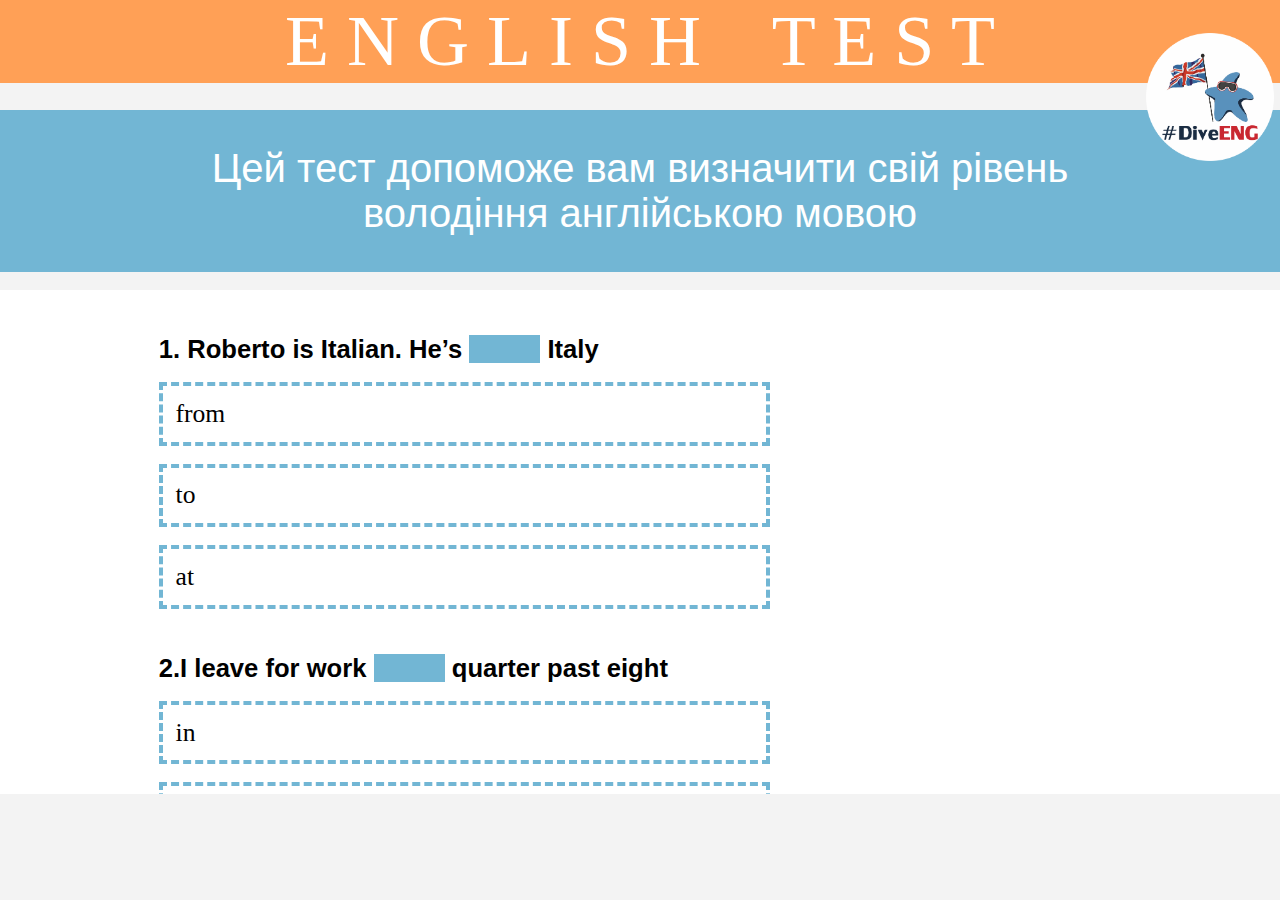
==== commit ca8aaddf: "bnt_f_size+v3.0" ====
--- a/index.html
+++ b/index.html
@@ -11,7 +11,7 @@
 <div class="wrap">
     <div class="header_text">
 
-        E&nbsp;N&nbsp;G&nbsp;L&nbsp;I&nbsp;S&nbsp;H&nbsp;&nbsp;&nbsp;L E V E L&nbsp;&nbsp;&nbsp; T E S T
+        E&nbsp;N&nbsp;G&nbsp;L&nbsp;I&nbsp;S&nbsp;H&nbsp;&nbsp;&nbsp; T E S T
 
     </div>
     <div class="logo">
@@ -21,6 +21,7 @@
         <div class="header_text_2_1">
             Цей тест допоможе вам визначити свiй рiвень володiння англiйською мовою
         </div>
+
         <div class="logo2">
             <img src="./img/logo.png" alt="">
 
--- a/style.css
+++ b/style.css
@@ -49,16 +49,15 @@
     display: flex;
     justify-content: center;
     align-items: center;
-    height: 10vh;
+    height: auto;
     background-color: rgb(285,160,86);
     font-size: 4.5em;
     font-family: Impact,fantasy;
-    padding: 5vh 0 5vh 0;
     white-space:nowrap;
 }
 .header_text_2{
     /*background-color: black;*/
-    height: 10vh;
+    height: auto;
     flex-basis: 100%;
     display: flex;
     font-family: Arial, sans-serif ;
@@ -69,7 +68,8 @@
     background-color: rgb(114,182,212);
 }
 .header_text_2_1{
-    flex-basis: 50%;
+
+    flex-basis: 80%;
     display: flex;
     justify-content: center;
     align-items: center;
@@ -135,7 +135,7 @@
 }
 .finish_text{
     display: flex;
-justify-content: center;
+    justify-content: center;
     align-items:center;
     flex-basis: 30%;
     font-size: 3em;
@@ -178,7 +178,7 @@
 
     display: flex;
     flex-basis: 100%;
-   flex-wrap: wrap;
+    flex-wrap: wrap;
     align-content: flex-start;
     border-radius: 30px 30px 0 0;
 }
@@ -319,7 +319,7 @@
         height: 10vh;
     }
     .header_text_2_1{
-        height: 10vh;
+        height: auto;
         font-size: 2em;
         flex-basis: 60%;
     }
@@ -392,7 +392,7 @@
 
 
     .header_text_2{
-        height: 20vh;
+        height: auto;
         display: flex;
         justify-content: space-between;
     }
@@ -423,7 +423,7 @@
 
     }
     .header_text{
-        height: 3vh;
+        height: auto;
         font-size: 2.6em;
 
     }
@@ -462,7 +462,7 @@
         height: 110px;
     }
     .header_text{
-        height: 3vh;
+        height: auto;
         font-size: 2.3em;
 
     }
@@ -479,70 +479,77 @@
         height: 120px;
     }
 }
-@media screen and (max-width: 420px) {
+
+@media screen and (max-height: 1000px) {
+    .logo img{
+        width: 120px;
+        height: 120px;
+    }
+}
+
+@media screen and (min-height: 1200px) {
+
+    .result,.result_mid{
+        max-height: 800px;
+    }
+    .icons_mid_res{
+        margin-top: 2vh;
+    }
+    .icons_mid_res img{
+        padding-bottom: 2vh;
+    }
+
+    .lvl_img{
+        max-height: 50px;
+    }
+    .lvl_img_text{
+        margin-top: 0;
+    }
+    .cup {
+        border:2px solid red;
+        display: flex;
+        align-items: flex-start;
+    }
+    .cup img{
+        margin-top: 10vh;
+    }
     .f_m_t{
-        font-size: 0.7em;
-    }
-    .header_text{
-        font-size: 1.5em;
-        height: 2vh;
-
-    }
-    .logo2 img{
-        width: 160px;
-        height: 160px;
-    }
+        font-size: 40px;
+        flex-basis: 98%;
+    }
+
     .header_text_2_1{
-        font-size: 1.2em;
+
+        font-size: 3em;
+    }
+}
+@media screen and (max-height: 850px) {
+    .icons_mid_res{
+
     }
     .lvl_img img{
         width: 200px;
         height: 200px;
     }
-    .lvl_img_text{
-
-        height: 100px;
-        font-size: 1.4em;
-    }
-}
-@media screen and (max-height: 850px) {
+
+    .icons_mid_res{
+        padding-bottom: 5vh;
+    }
+    .lvl_img_text{
+        width: 140px;
+        height: 120px;
+        display: flex;
+        justify-content: center;
+        align-content: center;
+    }
+    .f_m_t{
+        margin-top: 10vh;
+    }
     .result{
         top:0;
     }
 }
-@media screen and (min-height: 1200px) {
-
-    .result,.result_mid{
-        max-height: 800px;
-    }
-
-    .lvl_img{
-        max-height: 50px;
-    }
-    .lvl_img_text{
-        margin-top: 0;
-    }
-    .cup {
-
-        display: none;
-        align-items: center;
-    }
-    .cup img{
-
-    }
-    .f_m_t{
-        font-size: 40px;
-        flex-basis: 98%;
-    }
-
-    .header_text_2_1{
-        max-height: 120px;
-        font-size: 3em;
-    }
-}
-@media screen and (min-height: 800px) and (min-width: 1600px) {
-
-}
+
 @media screen and (min-height: 800px) {
     .question{
         font-size: 0.8em;
@@ -557,3 +564,10 @@
 
 
 }
+@media screen and (max-height: 700px) {
+    .header_text_2_1{
+        font-size: 1.7em;
+    }
+}
+
+
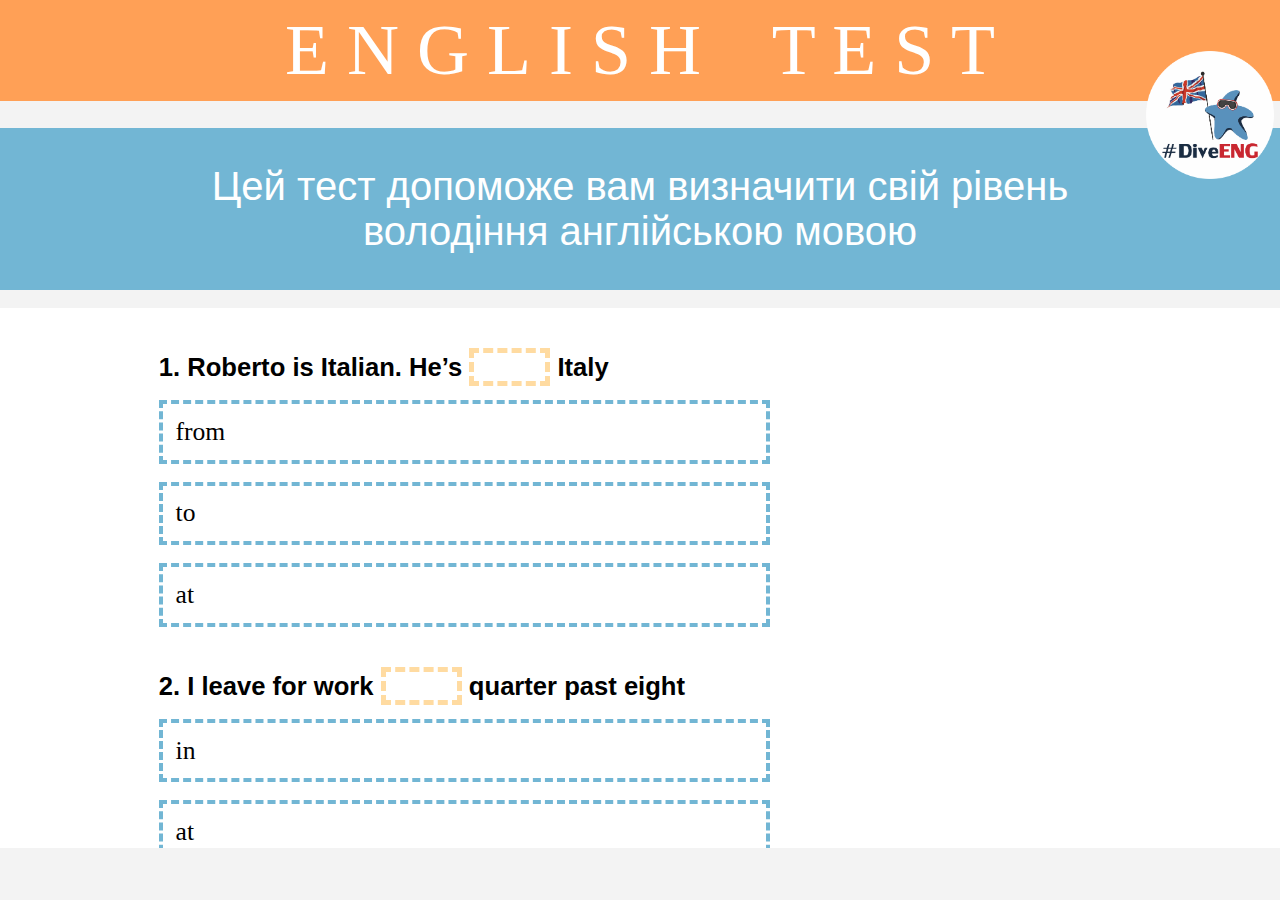
==== commit ed73c54d: "bnt_f_size+v3.0" ====
--- a/index.html
+++ b/index.html
@@ -29,7 +29,7 @@
     </div>
     <div class="mid_test">
         <div class="question" >
-            <div class="answ">38.<span id="close">..........</span> in my seventies and rather unfit, I might consider taking up squash.</div>
+            <div class="answ">38.&nbsp;<span id="close">..........</span> in my seventies and rather unfit, I might consider taking up squash.</div>
             <div class="answ_1">I was explained the problem</div>
             <div class="answ_1">I was explained the problem</div>
             <div class="answ_1">Hot though the night air was</div>
--- a/style.css
+++ b/style.css
@@ -44,6 +44,7 @@
 }
 
 .header_text{
+    padding: 1vh 0 1vh 0;
     color:white;
     flex-basis: 100%;
     display: flex;
@@ -84,7 +85,7 @@
     margin-top: 2vh;
     background-color: white;
     padding: 0 3vw 0 3vw;
-    height: 56vh;
+    height: 60vh;
     flex-wrap: wrap;
     overflow-y: auto;
     justify-content: center;
@@ -152,8 +153,9 @@
 }
 
 #close{
-    color:rgb(114,182,212) ;
-    background-color: rgb(114,182,212);
+    color:white ;
+    /*background-color: rgb(114,182,212);*/
+    border:5px dashed rgb(255,219,161);
     user-select: none;
 }
 .result{
@@ -568,6 +570,4 @@
     .header_text_2_1{
         font-size: 1.7em;
     }
-}
-
-
+}